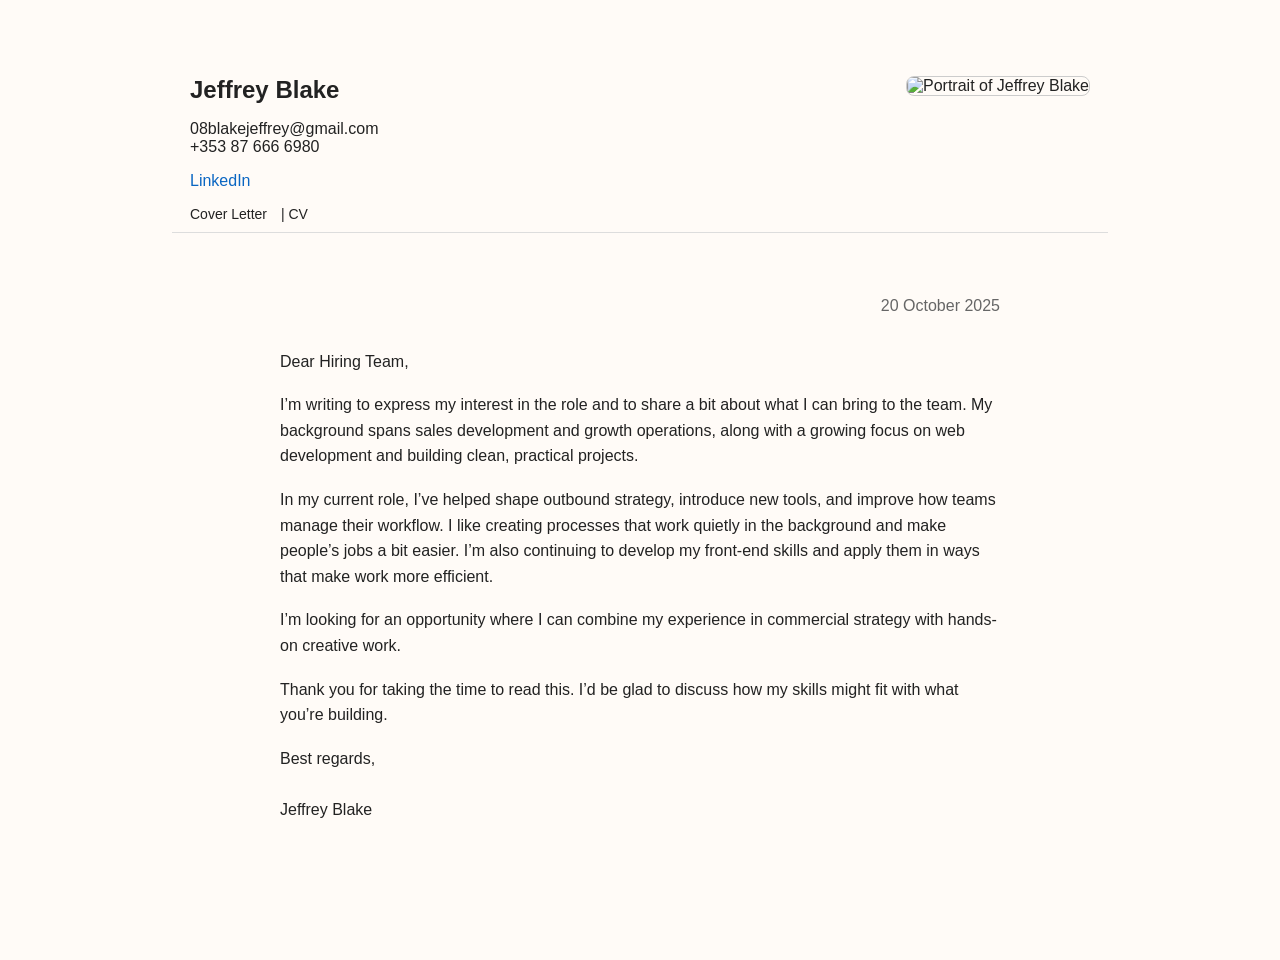
==== index.html @ 3c86a9eb "Update index.html" ====
<!DOCTYPE html>
<html lang="en">
<head>
  <meta charset="utf-8" />
  <meta name="viewport" content="width=device-width, initial-scale=1" />
  <title>Cover Letter — Jeffrey Blake</title>
  <link rel="stylesheet" href="style.css" />
</head>
<body>
  <header class="site-header letter-header">
    <div class="header-container">
      <div class="header-left">
        <h1>Jeffrey Blake</h1>
        <p class="details">08blakejeffrey@gmail.com<br>+353 87 666 6980</p>

        <p><a class="external" href="https://www.linkedin.com/in/jeffreyblake/" target="_blank" rel="noopener">LinkedIn</a></p>
        <nav class="top-nav">
          <a href="index.html">Cover Letter</a> |
          <a href="cv.html">CV</a>
        </nav>
      </div>

      <div class="header-right">
        <img class="portrait" src="images/Profile.jpg" alt="Portrait of Jeffrey Blake" />
      </div>
    </div>
  </header>

  <main class="letter-content">
    <p class="date">20 October 2025</p>

    <p>Dear Hiring Team,</p>

    <p>I’m writing to express my interest in the role and to share a bit about what I can bring to the team. My background spans sales development and growth operations, along with a growing focus on web development and building clean, practical projects.</p>

    <p>In my current role, I’ve helped shape outbound strategy, introduce new tools, and improve how teams manage their workflow. I like creating processes that work quietly in the background and make people’s jobs a bit easier. I’m also continuing to develop my front-end skills and apply them in ways that make work more efficient.</p>

    <p>I’m looking for an opportunity where I can combine my experience in commercial strategy with hands-on creative work.</p>  

    <p>Thank you for taking the time to read this. I’d be glad to discuss how my skills might fit with what you’re building.</p>

    <p >Best regards,<br><br>Jeffrey Blake</p>
  </main>

  <footer class="site-footer"></footer>
</body>
</html>
---- style.css ----
:root {
  --bg: #fffbf7;
  --muted: #666;
  --text: #222;
  --card: #e0e0e0;
  --max-width: 900px;
}

/* BASE */
html, body {
  height: 100%;
  margin: 0;
  background-color: var(--bg);
  color: var(--text);
  font-family: Arial, sans-serif;
  -webkit-font-smoothing: antialiased;
  -moz-osx-font-smoothing: grayscale;
  padding: 20px;
}

/* HEADER LAYOUT */
.site-header {
  padding: 18px;
  max-width: var(--max-width);
  margin: 18px auto;
  background-color: var(--bg);
}

.header-container {
  display: flex;
  justify-content: space-between;
  align-items: flex-start;
  flex-wrap: wrap;
}

.header-left {
  flex: 1 1 65%;
  min-width: 250px;
}

.header-left h1 {
  margin: 0 0 4px;
  font-size: 24px;
}

.header-left h3 {
  margin: 0;
  font-weight: 400;
  color: var(--muted);
  font-size: 14px;
}

.Intro {
  font-style: italic;
  color: var(--muted);
}

.top-nav {
  margin-top: 8px;
  font-size: 14px;
}

.top-nav a {
  color: var(--text);
  text-decoration: none;
  margin-right: 10px;
}

.top-nav a:hover {
  text-decoration: underline;
}

.header-right {
  flex: 0 0 auto;
}

.portrait,
.header-right .portrait {
  width: 100px;
  height: 100px;
  border-radius: 8px;
  border: 1px solid #ccc;
  object-fit: cover;
}

/* LETTER STYLE LAYOUT */
.letter-header {
  border-bottom: 1px solid #ddd;
  padding-bottom: 10px;
}

.letter-content {
  max-width: 720px;
  margin: 60px auto 80px;
  padding: 0 30px;
  background-color: var(--bg);
  color: var(--text);
  line-height: 1.6;
}

.letter-content .date {
  text-align: right;
  color: var(--muted);
  margin-bottom: 30px;
}

.letter-content p {
  margin-bottom: 18px;
}

.letter-content strong {
  font-weight: bold;
}

/* CONTENT */
.content {
  max-width: var(--max-width);
  margin: 0 auto 40px;
  padding: 0 18px;
}

.content.narrow {
  max-width: 720px;
}

h2 {
  margin-top: 28px;
  margin-bottom: 12px;
}

ul {
  line-height: 1.6;
  padding-left: 18px;
}

li {
  margin-bottom: 10px;
}

.date {
  text-align: right;
  color: var(--muted);
  margin-bottom: 18px;
}

/* SKILLS SECTION */
.skills-flex {
  display: flex;
  justify-content: space-between;
  gap: 15px;
  margin: 20px 0;
}

.skill-box,
.grey-box {
  background-color: var(--card);
  padding: 15px;
}

.grey-box {
  margin: 20px 0;
}

.job-header {
  text-align: left;
  margin-bottom: 10px;
}

/* LINKS */
a.external {
  color: #0a66c2;
  text-decoration: none;
}

/* MEDIA QUERIES */
@media (max-width: 768px) {
  .skills-flex {
    flex-direction: column;
  }

  .header-container {
    flex-direction: column;
    align-items: center;
    text-align: center;
  }

  .header-left {
    order: 2;
  }

  .header-right {
    order: 1;
    margin-bottom: 16px;
  }

  .top-nav {
    margin-top: 8px;
  }
}

footer {
  height: 40px; 
}
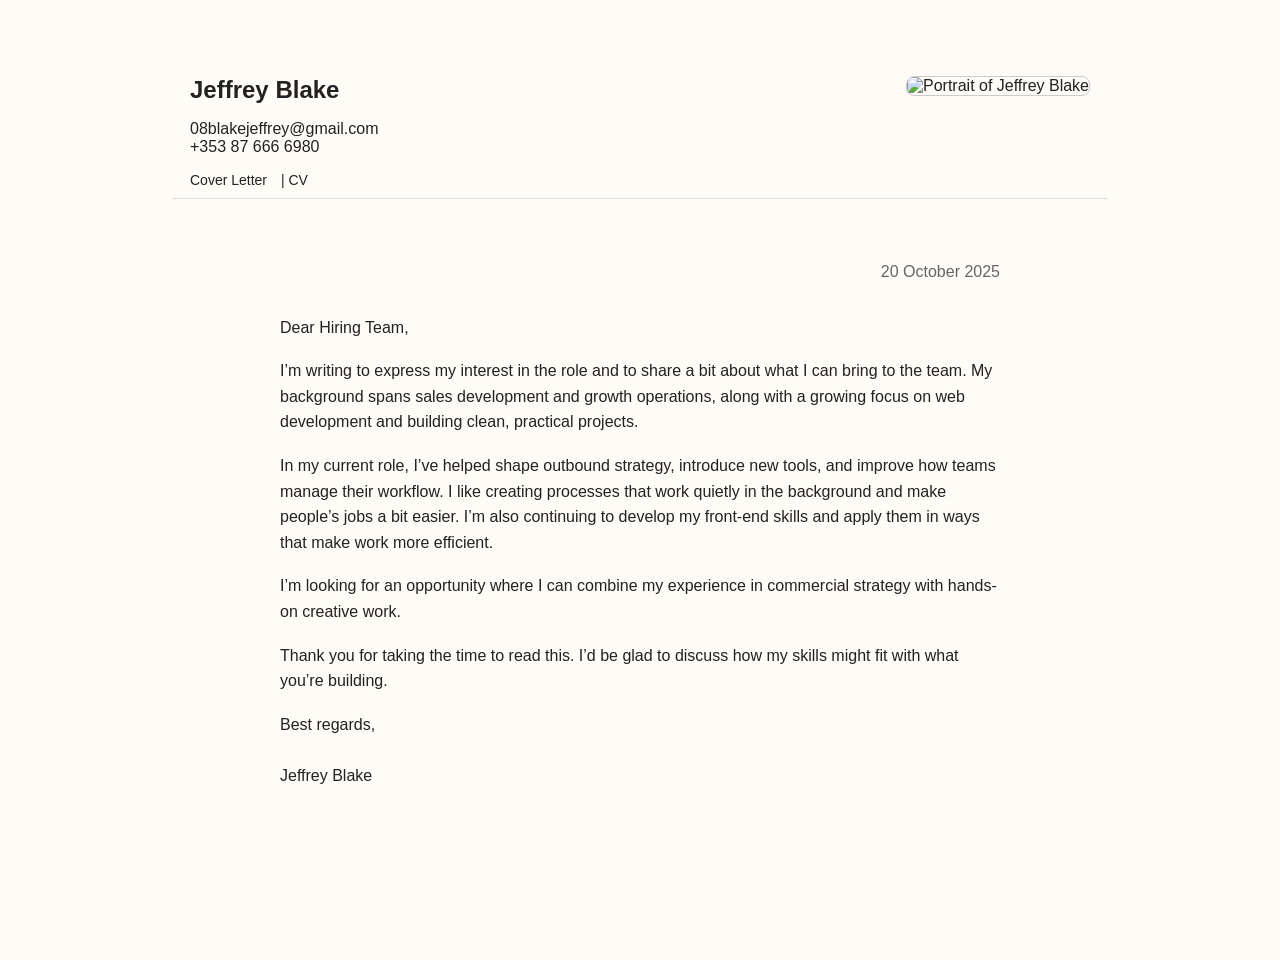
==== commit 32c382db: "Update index.html" ====
--- a/index.html
+++ b/index.html
@@ -13,7 +13,8 @@
         <h1>Jeffrey Blake</h1>
         <p class="details">08blakejeffrey@gmail.com<br>+353 87 666 6980</p>
 
-        <p><a class="external" href="https://www.linkedin.com/in/jeffreyblake/" target="_blank" rel="noopener">LinkedIn</a></p>
+        <p> <p>
+          
         <nav class="top-nav">
           <a href="index.html">Cover Letter</a> |
           <a href="cv.html">CV</a>
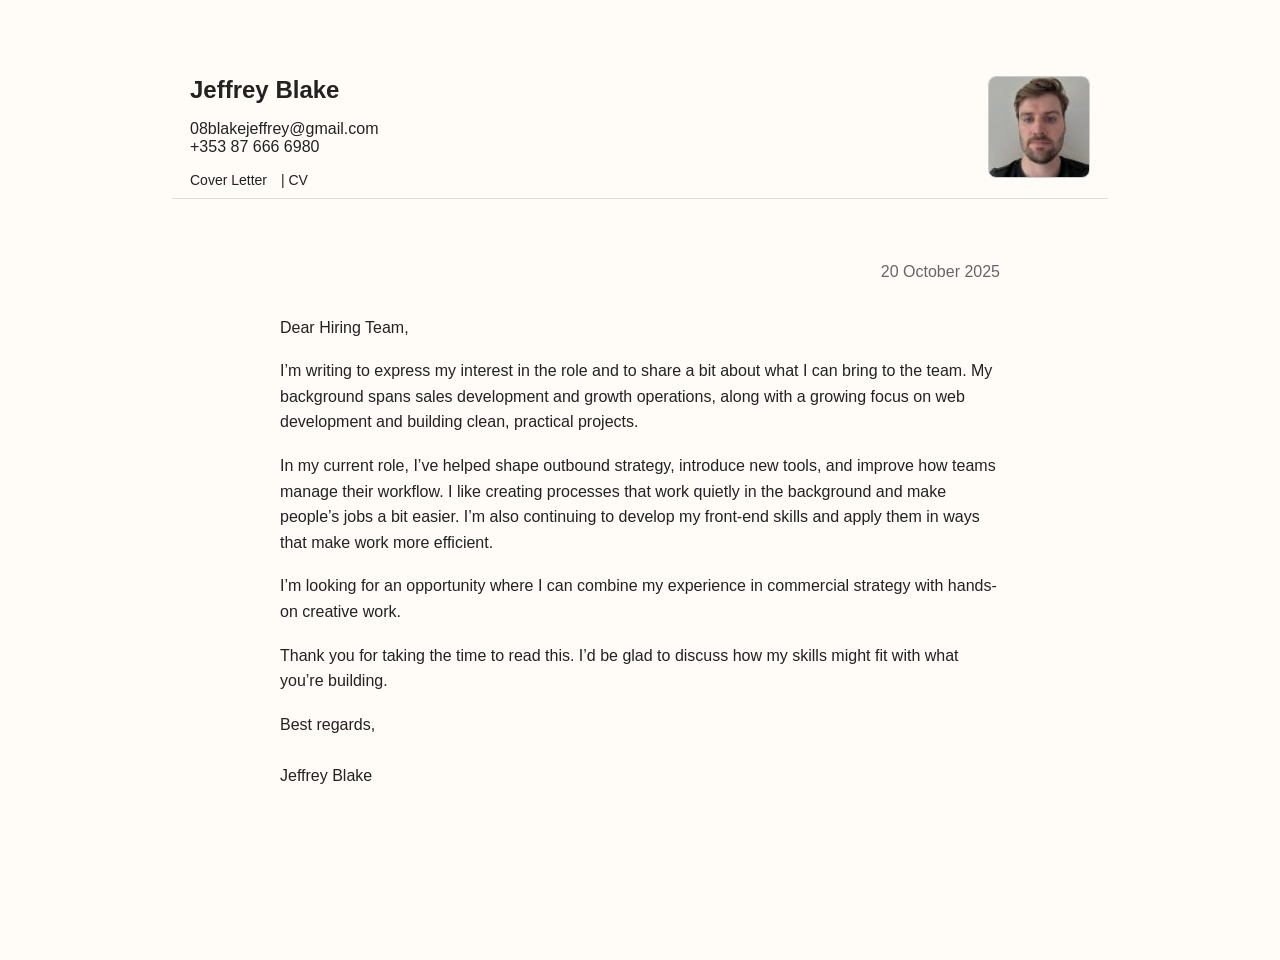
==== commit d4b906e5: "Update index.html" ====
--- a/index.html
+++ b/index.html
@@ -22,7 +22,7 @@
       </div>
 
       <div class="header-right">
-        <img class="portrait" src="images/Profile.jpg" alt="Portrait of Jeffrey Blake" />
+        <img class="portrait" src="Profile.jpg" alt="Portrait of Jeffrey Blake" />
       </div>
     </div>
   </header>
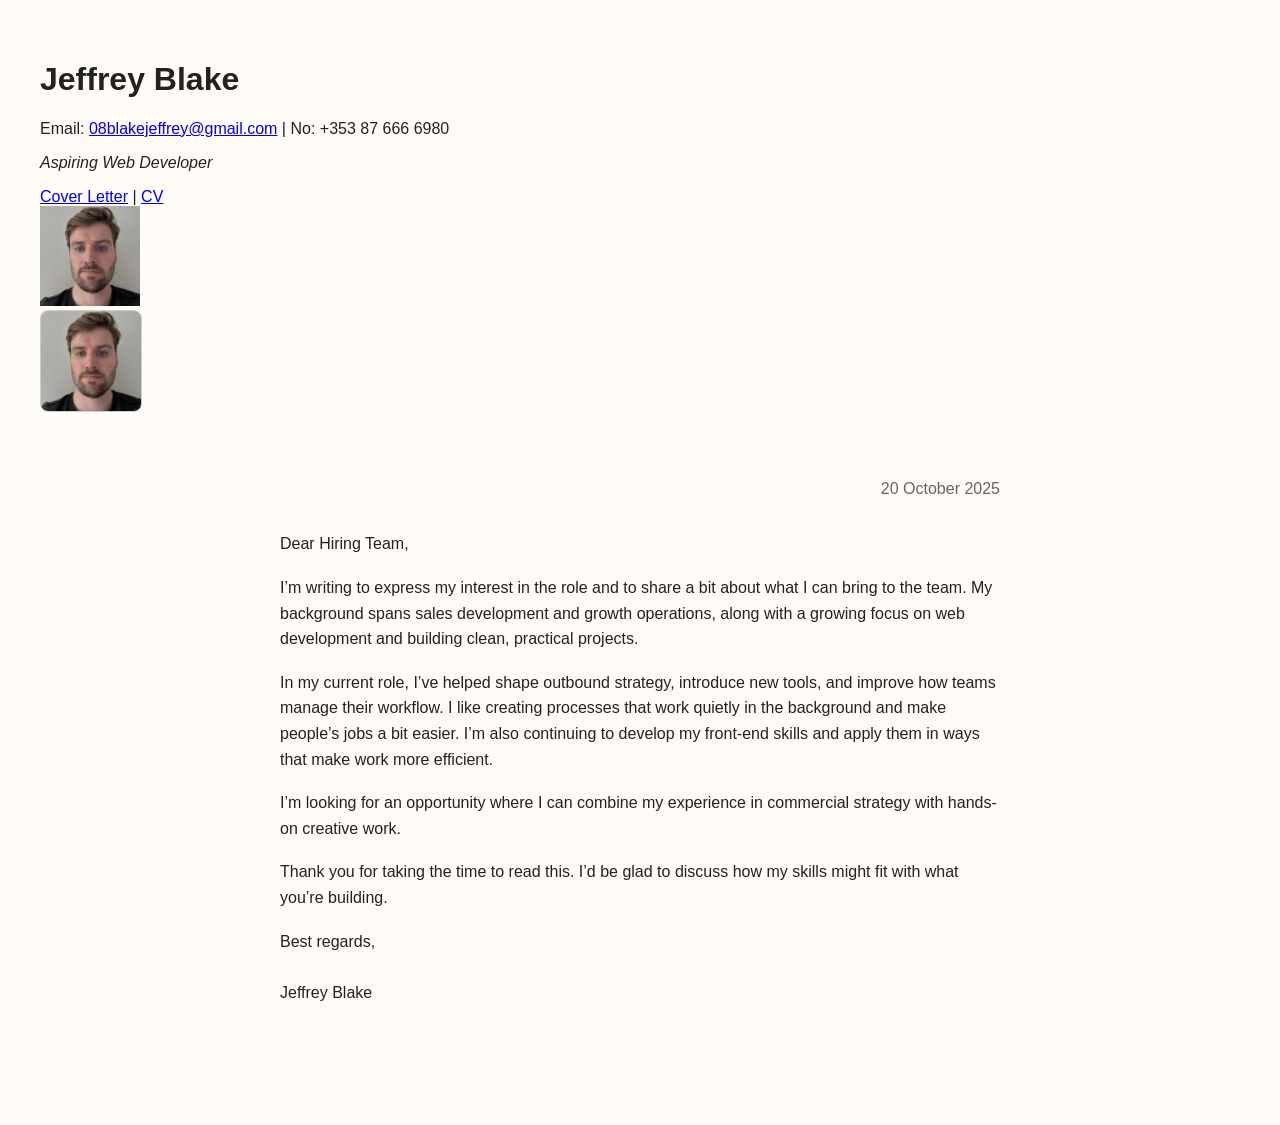
==== commit a4211eb0: "Update index.html" ====
--- a/index.html
+++ b/index.html
@@ -6,20 +6,18 @@
   <title>Cover Letter — Jeffrey Blake</title>
   <link rel="stylesheet" href="style.css" />
 </head>
-<body>
-  <header class="site-header letter-header">
-    <div class="header-container">
-      <div class="header-left">
-        <h1>Jeffrey Blake</h1>
-        <p class="details">08blakejeffrey@gmail.com<br>+353 87 666 6980</p>
-
-        <p> <p>
-          
-        <nav class="top-nav">
-          <a href="index.html">Cover Letter</a> |
-          <a href="cv.html">CV</a>
-        </nav>
-      </div>
+<header>
+  <div>
+    <h1>Jeffrey Blake</h1>
+    <p>Email: <a href="mailto:08blakejeffrey@gmail.com">08blakejeffrey@gmail.com</a> | No: +353 87 666 6980</p>
+    <p><em>Aspiring Web Developer</em></p>
+    <nav>
+      <a href="cover.html">Cover Letter</a> |
+      <a href="cv.html">CV</a>
+    </nav>
+  </div>
+  <img src="Profile.jpg" alt="Portrait of Jeffrey Blake">
+</header>
 
       <div class="header-right">
         <img class="portrait" src="Profile.jpg" alt="Portrait of Jeffrey Blake" />
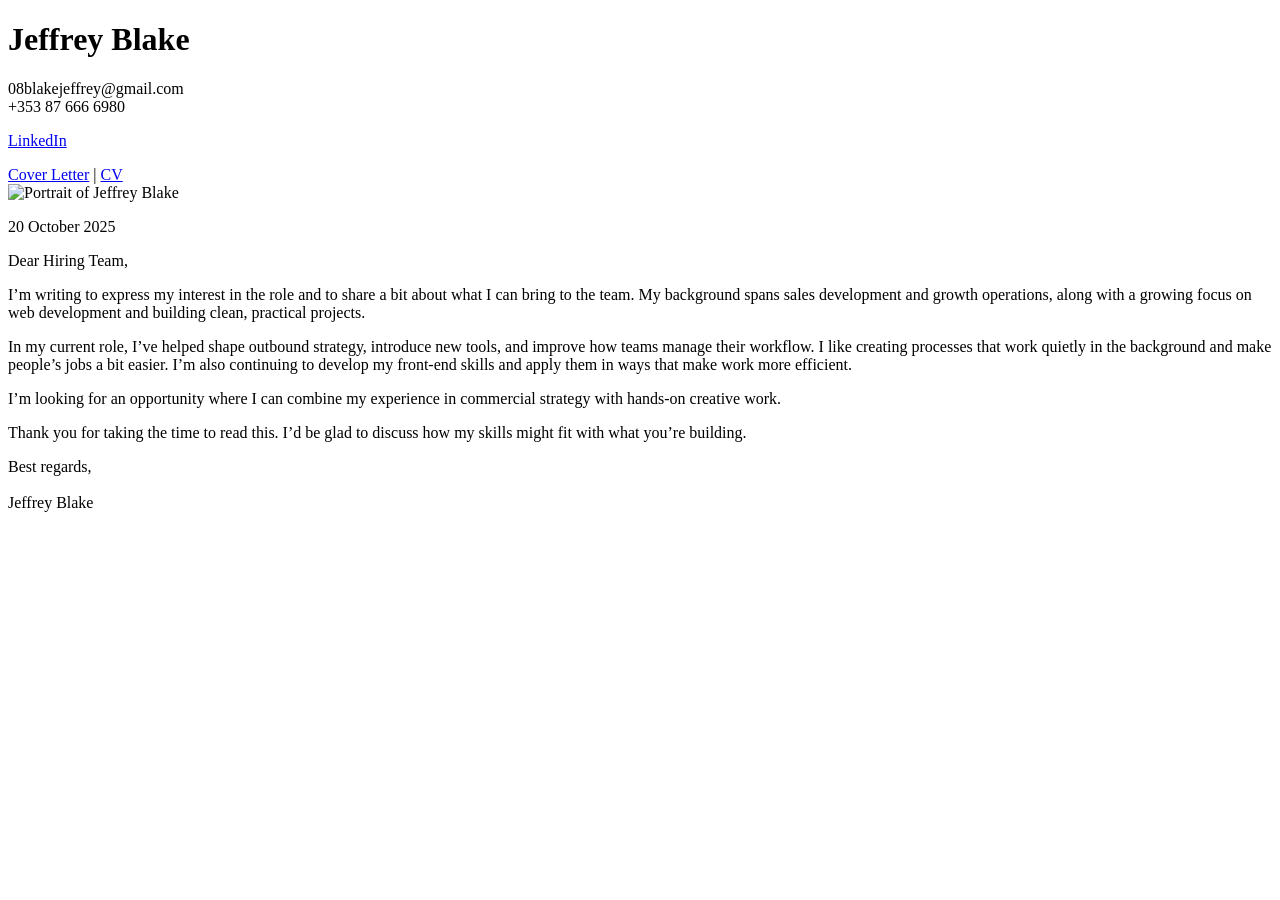
==== commit acc9f711: "Add files via upload" ====
--- a/index.html
+++ b/index.html
@@ -4,23 +4,24 @@
   <meta charset="utf-8" />
   <meta name="viewport" content="width=device-width, initial-scale=1" />
   <title>Cover Letter — Jeffrey Blake</title>
-  <link rel="stylesheet" href="style.css" />
+  <link rel="stylesheet" href="styles/style.css" />
 </head>
-<header>
-  <div>
-    <h1>Jeffrey Blake</h1>
-    <p>Email: <a href="mailto:08blakejeffrey@gmail.com">08blakejeffrey@gmail.com</a> | No: +353 87 666 6980</p>
-    <p><em>Aspiring Web Developer</em></p>
-    <nav>
-      <a href="cover.html">Cover Letter</a> |
-      <a href="cv.html">CV</a>
-    </nav>
-  </div>
-  <img src="Profile.jpg" alt="Portrait of Jeffrey Blake">
-</header>
+<body>
+  <header class="site-header letter-header">
+    <div class="header-container">
+      <div class="header-left">
+        <h1>Jeffrey Blake</h1>
+        <p class="details">08blakejeffrey@gmail.com<br>+353 87 666 6980</p>
+
+        <p><a class="external" href="https://www.linkedin.com/in/jeffreyblake/" target="_blank" rel="noopener">LinkedIn</a></p>
+        <nav class="top-nav">
+          <a href="index.html">Cover Letter</a> |
+          <a href="cv.html">CV</a>
+        </nav>
+      </div>
 
       <div class="header-right">
-        <img class="portrait" src="Profile.jpg" alt="Portrait of Jeffrey Blake" />
+        <img class="portrait" src="images/Profile.jpg" alt="Portrait of Jeffrey Blake" />
       </div>
     </div>
   </header>
@@ -43,4 +44,4 @@
 
   <footer class="site-footer"></footer>
 </body>
-</html>
+</html>
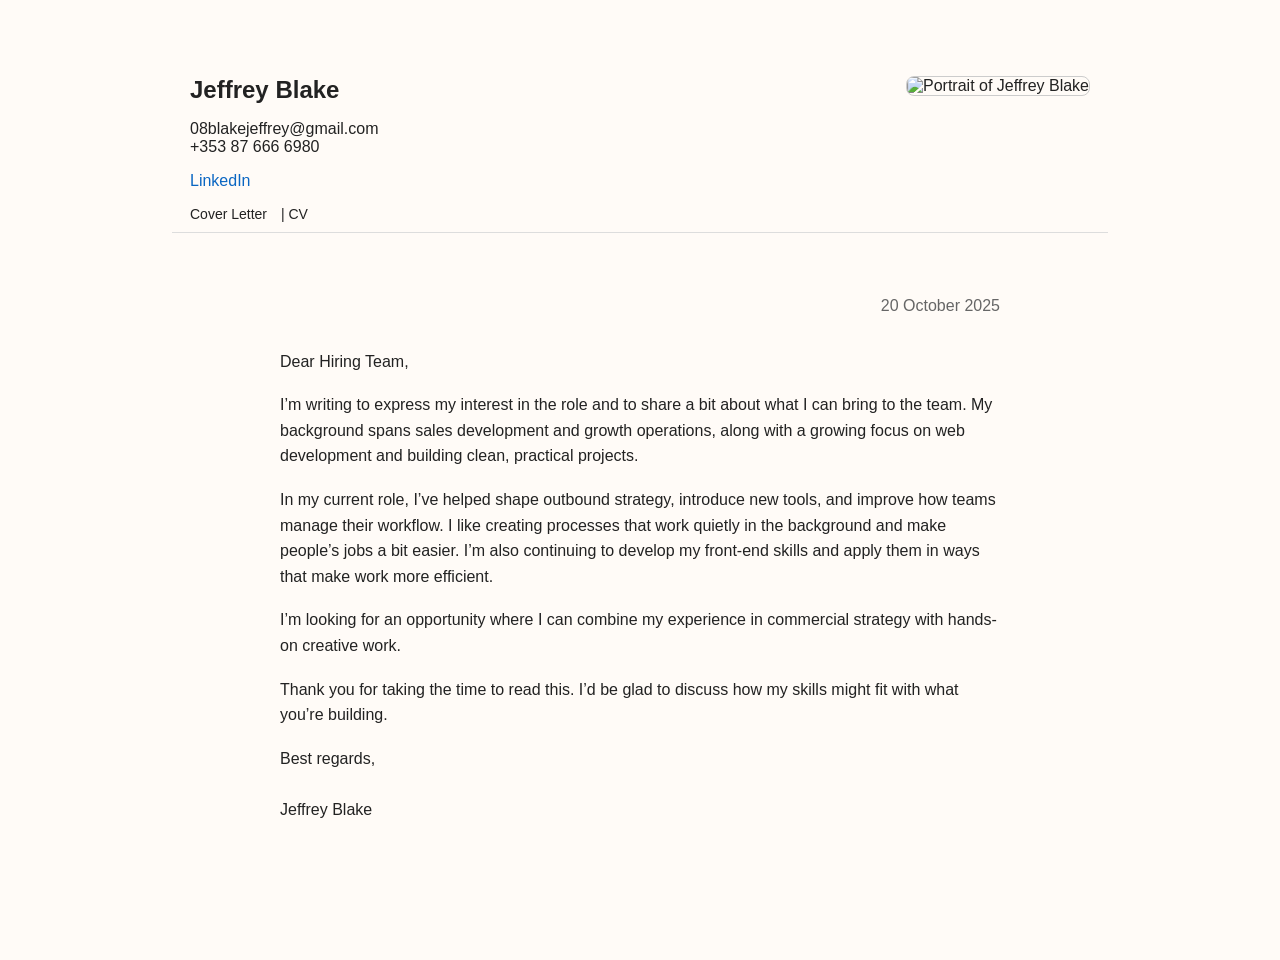
==== commit 8e4e2deb: "Update index.html" ====
--- a/index.html
+++ b/index.html
@@ -4,7 +4,7 @@
   <meta charset="utf-8" />
   <meta name="viewport" content="width=device-width, initial-scale=1" />
   <title>Cover Letter — Jeffrey Blake</title>
-  <link rel="stylesheet" href="styles/style.css" />
+  <link rel="stylesheet" href="style.css" />
 </head>
 <body>
   <header class="site-header letter-header">
@@ -44,4 +44,4 @@
 
   <footer class="site-footer"></footer>
 </body>
-</html>+</html>
--- a/style.css
+++ b/style.css
@@ -0,0 +1,203 @@
+:root {
+  --bg: #fffbf7;
+  --muted: #666;
+  --text: #222;
+  --card: #e0e0e0;
+  --max-width: 900px;
+}
+
+/* BASE */
+html, body {
+  height: 100%;
+  margin: 0;
+  background-color: var(--bg);
+  color: var(--text);
+  font-family: Arial, sans-serif;
+  -webkit-font-smoothing: antialiased;
+  -moz-osx-font-smoothing: grayscale;
+  padding: 20px;
+}
+
+/* HEADER LAYOUT */
+.site-header {
+  padding: 18px;
+  max-width: var(--max-width);
+  margin: 18px auto;
+  background-color: var(--bg);
+}
+
+.header-container {
+  display: flex;
+  justify-content: space-between;
+  align-items: flex-start;
+  flex-wrap: wrap;
+}
+
+.header-left {
+  flex: 1 1 65%;
+  min-width: 250px;
+}
+
+.header-left h1 {
+  margin: 0 0 4px;
+  font-size: 24px;
+}
+
+.header-left h3 {
+  margin: 0;
+  font-weight: 400;
+  color: var(--muted);
+  font-size: 14px;
+}
+
+.Intro {
+  font-style: italic;
+  color: var(--muted);
+}
+
+.top-nav {
+  margin-top: 8px;
+  font-size: 14px;
+}
+
+.top-nav a {
+  color: var(--text);
+  text-decoration: none;
+  margin-right: 10px;
+}
+
+.top-nav a:hover {
+  text-decoration: underline;
+}
+
+.header-right {
+  flex: 0 0 auto;
+}
+
+.portrait,
+.header-right .portrait {
+  width: 100px;
+  height: 100px;
+  border-radius: 8px;
+  border: 1px solid #ccc;
+  object-fit: cover;
+}
+
+/* LETTER STYLE LAYOUT */
+.letter-header {
+  border-bottom: 1px solid #ddd;
+  padding-bottom: 10px;
+}
+
+.letter-content {
+  max-width: 720px;
+  margin: 60px auto 80px;
+  padding: 0 30px;
+  background-color: var(--bg);
+  color: var(--text);
+  line-height: 1.6;
+}
+
+.letter-content .date {
+  text-align: right;
+  color: var(--muted);
+  margin-bottom: 30px;
+}
+
+.letter-content p {
+  margin-bottom: 18px;
+}
+
+.letter-content strong {
+  font-weight: bold;
+}
+
+/* CONTENT */
+.content {
+  max-width: var(--max-width);
+  margin: 0 auto 40px;
+  padding: 0 18px;
+}
+
+.content.narrow {
+  max-width: 720px;
+}
+
+h2 {
+  margin-top: 28px;
+  margin-bottom: 12px;
+}
+
+ul {
+  line-height: 1.6;
+  padding-left: 18px;
+}
+
+li {
+  margin-bottom: 10px;
+}
+
+.date {
+  text-align: right;
+  color: var(--muted);
+  margin-bottom: 18px;
+}
+
+/* SKILLS SECTION */
+.skills-flex {
+  display: flex;
+  justify-content: space-between;
+  gap: 15px;
+  margin: 20px 0;
+}
+
+.skill-box,
+.grey-box {
+  background-color: var(--card);
+  padding: 15px;
+}
+
+.grey-box {
+  margin: 20px 0;
+}
+
+.job-header {
+  text-align: left;
+  margin-bottom: 10px;
+}
+
+/* LINKS */
+a.external {
+  color: #0a66c2;
+  text-decoration: none;
+}
+
+/* MEDIA QUERIES */
+@media (max-width: 768px) {
+  .skills-flex {
+    flex-direction: column;
+  }
+
+  .header-container {
+    flex-direction: column;
+    align-items: center;
+    text-align: center;
+  }
+
+  .header-left {
+    order: 2;
+  }
+
+  .header-right {
+    order: 1;
+    margin-bottom: 16px;
+  }
+
+  .top-nav {
+    margin-top: 8px;
+  }
+}
+
+footer {
+  height: 40px; 
+}
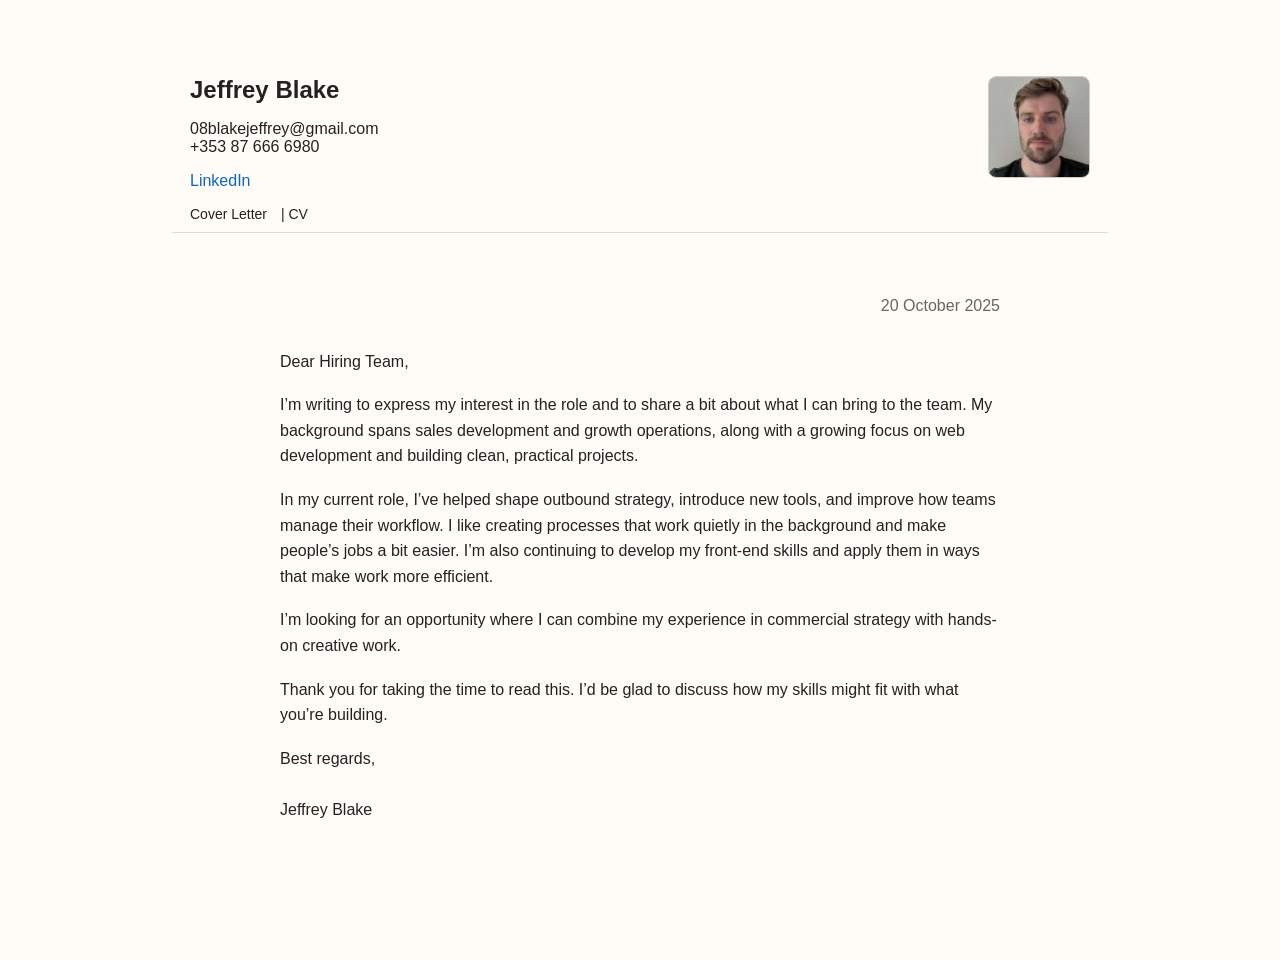
==== commit 45fb9570: "Update index.html" ====
--- a/index.html
+++ b/index.html
@@ -21,7 +21,7 @@
       </div>
 
       <div class="header-right">
-        <img class="portrait" src="images/Profile.jpg" alt="Portrait of Jeffrey Blake" />
+        <img class="portrait" src="Profile.jpg" alt="Portrait of Jeffrey Blake" />
       </div>
     </div>
   </header>
